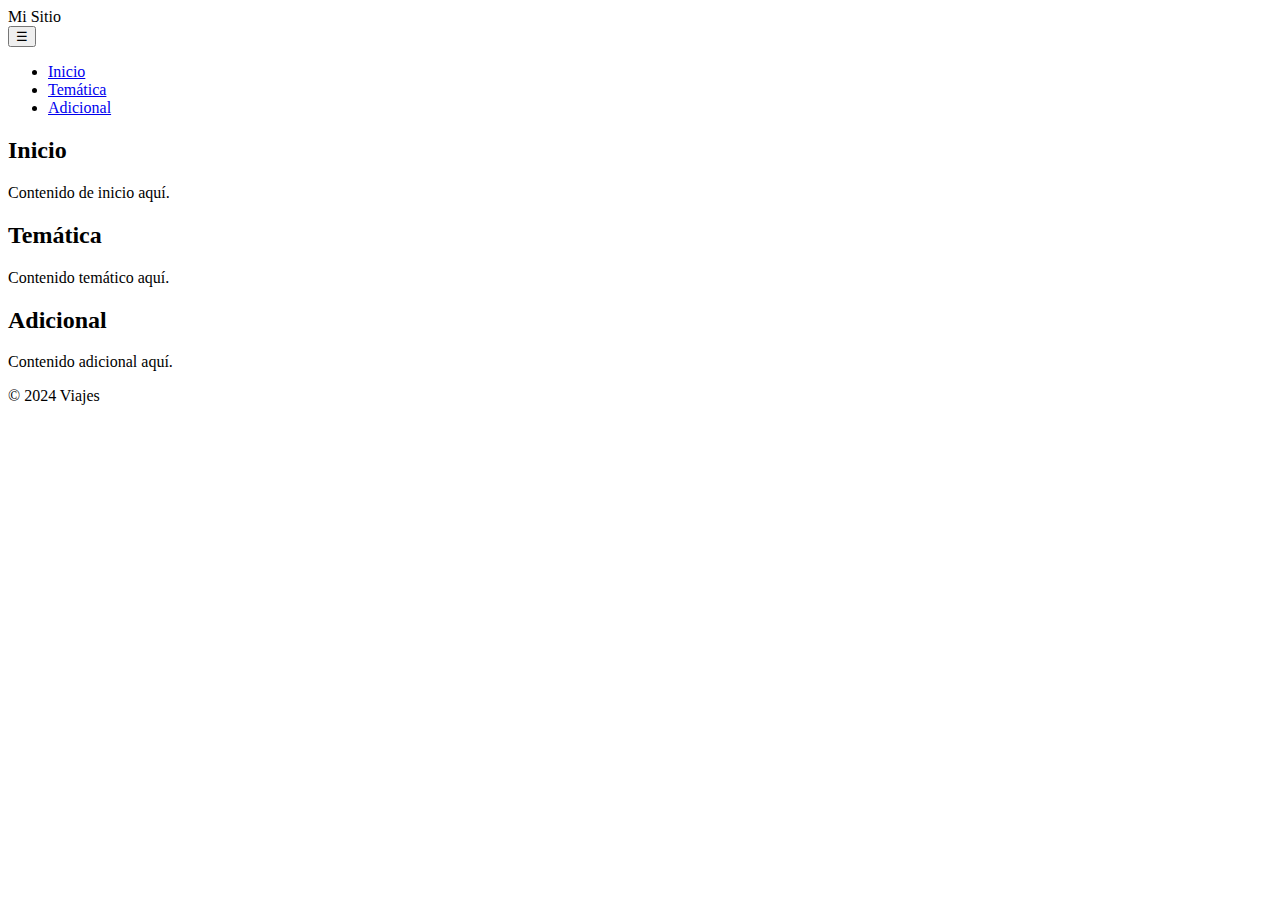
==== index.html @ 66168230 "se agrega header a html" ====
<!DOCTYPE html>
<html lang="en">
  <head>
    <meta charset="UTF-8" />
    <meta name="viewport" content="width=device-width, initial-scale=1.0" />
    <title>web-static</title>
    <link rel="stylesheet" href="styles.css" />
  </head>
  <body>
    <header>
      <div class="logo">Mi Sitio</div>
      <button class="toggle-button" id="toggle-button">☰</button>
      <nav id="nav-menu" class="nav-menu">
        <ul>
          <li><a href="index.html">Inicio</a></li>
          <li><a href="adicional.html">Temática</a></li>
          <li><a href="tematica.html">Adicional</a></li>
        </ul>
      </nav>
    </header>
    <main>
      <section id="inicio">
        <h2>Inicio</h2>
        <p>Contenido de inicio aquí.</p>
      </section>
      <section id="tematica">
        <h2>Temática</h2>
        <p>Contenido temático aquí.</p>
      </section>
      <section id="adicional">
        <h2>Adicional</h2>
        <p>Contenido adicional aquí.</p>
      </section>
    </main>
    <script src="script.js"></script>
    <footer class="text-center">
      <p>&copy; 2024 Viajes</p>
    </footer>
  </body>
</html>
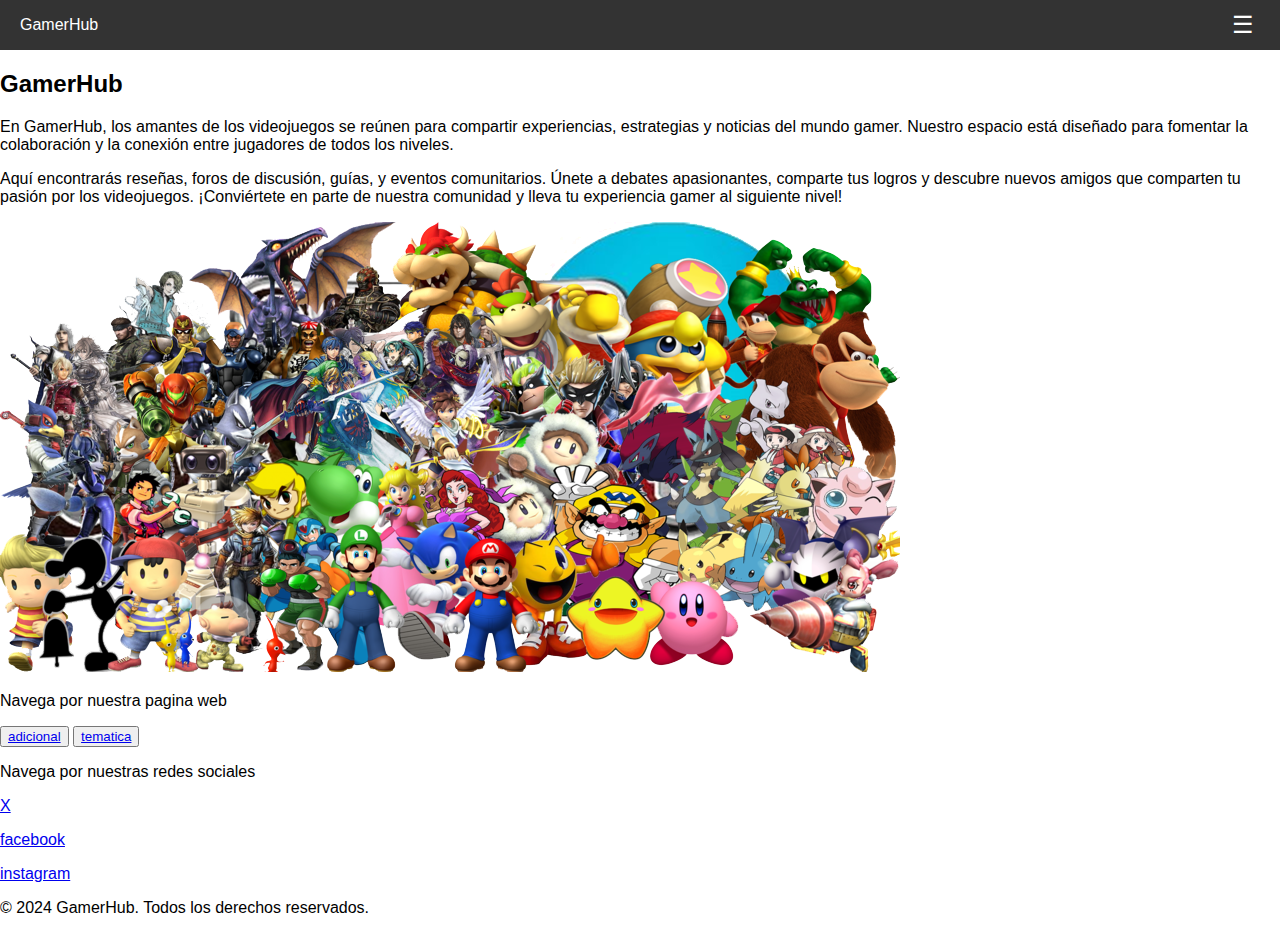
==== commit bbd4f918: "se agrega contenido y clases a pagina principal" ====
--- a/index.html
+++ b/index.html
@@ -4,11 +4,17 @@
     <meta charset="UTF-8" />
     <meta name="viewport" content="width=device-width, initial-scale=1.0" />
     <title>web-static</title>
+    <link rel="preconnect" href="https://fonts.googleapis.com" />
+    <link rel="preconnect" href="https://fonts.gstatic.com" crossorigin />
+    <link
+      href="https://fonts.googleapis.com/css2?family=Oxanium:wght@200..800&display=swap"
+      rel="stylesheet"
+    />
     <link rel="stylesheet" href="styles.css" />
   </head>
   <body>
     <header>
-      <div class="logo">Mi Sitio</div>
+      <div class="nombre">GamerHub</div>
       <button class="toggle-button" id="toggle-button">☰</button>
       <nav id="nav-menu" class="nav-menu">
         <ul>
@@ -20,21 +26,57 @@
     </header>
     <main>
       <section id="inicio">
-        <h2>Inicio</h2>
-        <p>Contenido de inicio aquí.</p>
-      </section>
-      <section id="tematica">
-        <h2>Temática</h2>
-        <p>Contenido temático aquí.</p>
-      </section>
-      <section id="adicional">
-        <h2>Adicional</h2>
-        <p>Contenido adicional aquí.</p>
+        <div class="inicio-content">
+          <div class="descripcion-content">
+            <h2 class="descripcion-nombre">GamerHub</h2>
+            <p class="descripcion">
+              En GamerHub, los amantes de los videojuegos se reúnen para
+              compartir experiencias, estrategias y noticias del mundo gamer.
+              Nuestro espacio está diseñado para fomentar la colaboración y la
+              conexión entre jugadores de todos los niveles.
+            </p>
+            <p class="descripcion">
+              Aquí encontrarás reseñas, foros de discusión, guías, y eventos
+              comunitarios. Únete a debates apasionantes, comparte tus logros y
+              descubre nuevos amigos que comparten tu pasión por los
+              videojuegos. ¡Conviértete en parte de nuestra comunidad y lleva tu
+              experiencia gamer al siguiente nivel!
+            </p>
+          </div>
+          <div class="imagen-container">
+            <img src="/img/klipartz.com.png" alt="Varios personajes" />
+          </div>
+        </div>
+        <div class="accesos-container">
+          <p class="center">Navega por nuestra pagina web</p>
+          <div class="botenes-container accesos">
+            <button class="acceso-boton">
+              <a href="adicional.html">adicional</a>
+            </button>
+            <button class="acceso-boton">
+              <a href="tematica.html">tematica</a>
+            </button>
+          </div>
+          <p class="center">Navega por nuestras redes sociales</p>
+          <div class="redes-container accesos">
+            <p class="red-container center">
+              <a href="https://x.com/alejand91422268 " class="social">X</a>
+            </p>
+            <p class="red-container center">
+              <a href="https://facebook.com/" class="social">facebook</a>
+            </p>
+            <p class="red-container center">
+              <a href="https://instagram.com/" class="social">instagram</a>
+            </p>
+          </div>
+        </div>
       </section>
     </main>
     <script src="script.js"></script>
-    <footer class="text-center">
-      <p>&copy; 2024 Viajes</p>
+    <footer>
+      <div class="footer-content">
+        <p>&copy; 2024 GamerHub. Todos los derechos reservados.</p>
+      </div>
     </footer>
   </body>
 </html>
--- a/styles.css
+++ b/styles.css
@@ -0,0 +1,61 @@
+body {
+  font-family: Arial, sans-serif;
+  margin: 0;
+  padding: 0;
+}
+
+header {
+  display: flex;
+  justify-content: space-between;
+  align-items: center;
+  background-color: #333;
+  color: white;
+  padding: 10px 20px;
+}
+
+.toggle-button {
+  background: none;
+  border: none;
+  color: white;
+  font-size: 24px;
+  cursor: pointer;
+  display: none;
+}
+
+.nav-menu {
+  display: flex;
+}
+
+.nav-menu ul {
+  list-style: none;
+  padding: 0;
+  margin: 0;
+  display: flex;
+}
+
+.nav-menu li {
+  margin: 0 15px;
+}
+
+.nav-menu a {
+  color: white;
+  text-decoration: none;
+}
+
+.nav-menu {
+  display: none;
+  flex-direction: column;
+  position: absolute;
+  top: 60px;
+  left: 0;
+  background-color: #333;
+  width: 100%;
+}
+
+.nav-menu.active {
+  display: flex;
+}
+
+.toggle-button {
+  display: block;
+}
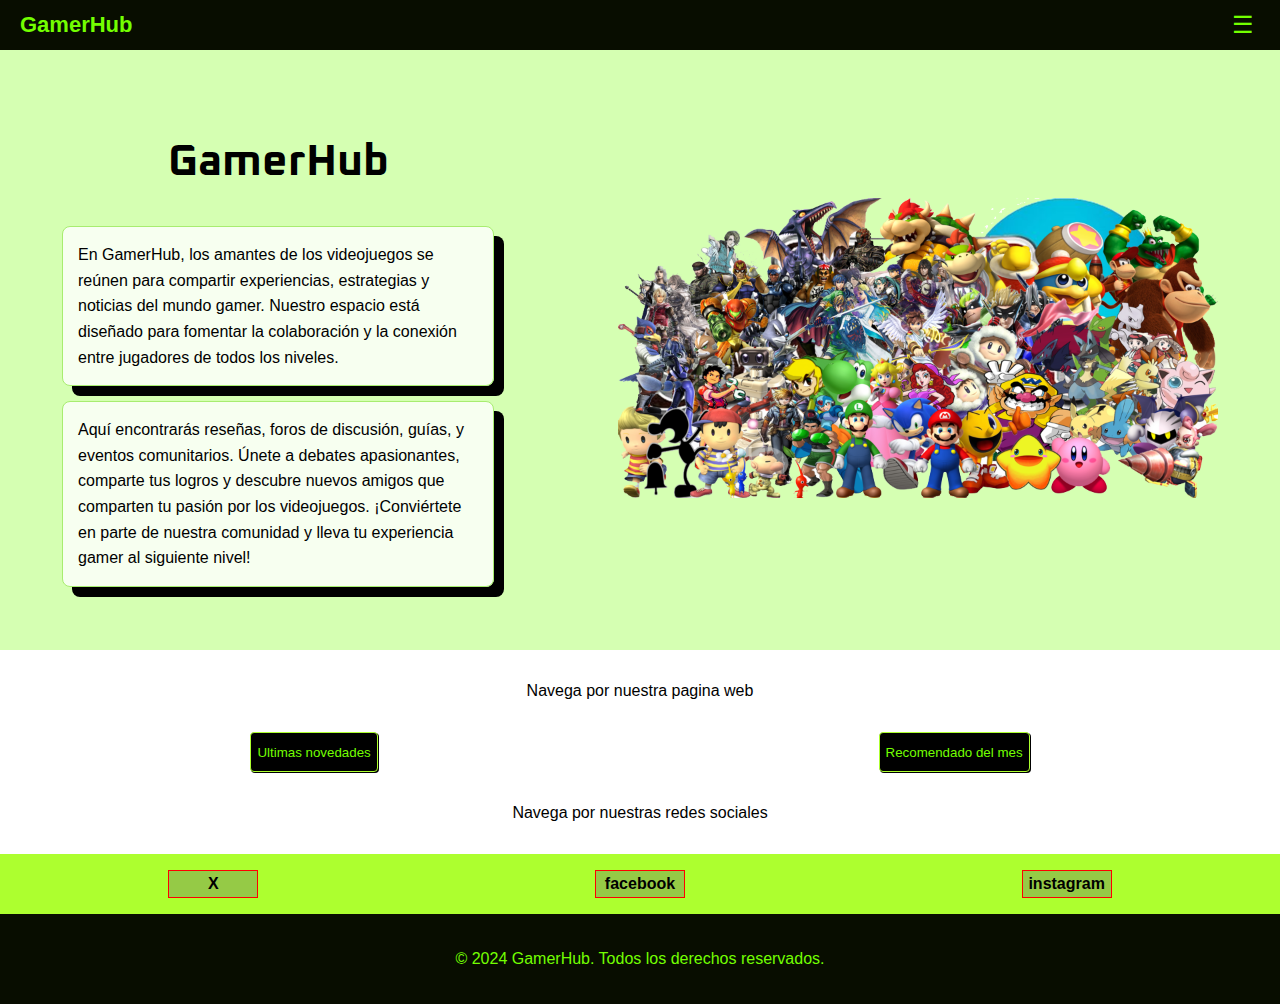
==== commit 1bc0cdb2: "se documenta index y cambios menores en styles" ====
--- a/index.html
+++ b/index.html
@@ -3,29 +3,34 @@
   <head>
     <meta charset="UTF-8" />
     <meta name="viewport" content="width=device-width, initial-scale=1.0" />
-    <title>web-static</title>
+    <title>web-static-inicio</title>
+    <!-- fuente de google -->
     <link rel="preconnect" href="https://fonts.googleapis.com" />
     <link rel="preconnect" href="https://fonts.gstatic.com" crossorigin />
     <link
       href="https://fonts.googleapis.com/css2?family=Oxanium:wght@200..800&display=swap"
       rel="stylesheet"
     />
+    <!-- css -->
     <link rel="stylesheet" href="styles.css" />
   </head>
   <body>
+    <!-- header -->
     <header>
       <div class="nombre">GamerHub</div>
       <button class="toggle-button" id="toggle-button">☰</button>
       <nav id="nav-menu" class="nav-menu">
         <ul>
           <li><a href="index.html">Inicio</a></li>
-          <li><a href="adicional.html">Temática</a></li>
-          <li><a href="tematica.html">Adicional</a></li>
+          <li><a href="adicional.html">Ultimas novedades</a></li>
+          <li><a href="tematica.html">Recomendado del mes</a></li>
         </ul>
       </nav>
     </header>
+    <!-- inicion de contenido -->
     <main>
       <section id="inicio">
+        <!-- contenido de inicio -->
         <div class="inicio-content">
           <div class="descripcion-content">
             <h2 class="descripcion-nombre">GamerHub</h2>
@@ -47,20 +52,21 @@
             <img src="/img/klipartz.com.png" alt="Varios personajes" />
           </div>
         </div>
+        <!-- accesos directos como botones -->
         <div class="accesos-container">
           <p class="center">Navega por nuestra pagina web</p>
           <div class="botenes-container accesos">
             <button class="acceso-boton">
-              <a href="adicional.html">adicional</a>
+              <a href="adicional.html">Ultimas novedades</a>
             </button>
             <button class="acceso-boton">
-              <a href="tematica.html">tematica</a>
+              <a href="tematica.html">Recomendado del mes</a>
             </button>
           </div>
           <p class="center">Navega por nuestras redes sociales</p>
           <div class="redes-container accesos">
             <p class="red-container center">
-              <a href="https://x.com/alejand91422268 " class="social">X</a>
+              <a href="https://x.com/alejand91422269 " class="social">X</a>
             </p>
             <p class="red-container center">
               <a href="https://facebook.com/" class="social">facebook</a>
@@ -72,7 +78,10 @@
         </div>
       </section>
     </main>
+    <!-- fin de seccion -->
+    <!-- script -->
     <script src="script.js"></script>
+    <!-- footer -->
     <footer>
       <div class="footer-content">
         <p>&copy; 2024 GamerHub. Todos los derechos reservados.</p>
--- a/styles.css
+++ b/styles.css
@@ -1,3 +1,5 @@
+/* tags */
+
 body {
   font-family: Arial, sans-serif;
   margin: 0;
@@ -8,15 +10,47 @@
   display: flex;
   justify-content: space-between;
   align-items: center;
-  background-color: #333;
-  color: white;
+  background-color: #080d00;
+  color: rgb(115, 255, 0);
   padding: 10px 20px;
+}
+
+footer {
+  background-color: #080d00;
+  color: rgb(115, 255, 0);
+  text-align: center;
+  padding: 20px 0;
+  position: relative;
+  bottom: 0;
+  width: 100%;
+}
+
+img {
+  width: 100%;
+  height: 100%;
+}
+
+a {
+  text-decoration: none;
+}
+
+/* clases de ayuda */
+
+.center {
+  text-align: center;
+}
+
+/* clases de navbar */
+
+.nombre {
+  font-size: 22px;
+  font-weight: bold;
 }
 
 .toggle-button {
   background: none;
   border: none;
-  color: white;
+  color: rgb(115, 255, 0);
   font-size: 24px;
   cursor: pointer;
   display: none;
@@ -24,13 +58,15 @@
 
 .nav-menu {
   display: flex;
+  border-top: 1px solid greenyellow;
 }
 
 .nav-menu ul {
   list-style: none;
-  padding: 0;
+  padding: 8px;
   margin: 0;
   display: flex;
+  justify-content: space-evenly;
 }
 
 .nav-menu li {
@@ -38,7 +74,7 @@
 }
 
 .nav-menu a {
-  color: white;
+  color: rgb(115, 255, 0);
   text-decoration: none;
 }
 
@@ -46,9 +82,9 @@
   display: none;
   flex-direction: column;
   position: absolute;
-  top: 60px;
+  top: 50px;
   left: 0;
-  background-color: #333;
+  background-color: #080d00;
   width: 100%;
 }
 
@@ -59,3 +95,99 @@
 .toggle-button {
   display: block;
 }
+
+/* clases de footer */
+
+.footer-content {
+  max-width: 800px;
+  margin: 0 auto;
+}
+
+/* index content class */
+
+.inicio-content {
+  display: flex;
+  justify-content: space-around;
+  align-items: center;
+  min-height: 600px;
+  background-color: #d5ffb2;
+  color: #000;
+}
+
+.descripcion-nombre {
+  text-align: center;
+  font-family: "Oxanium", sans-serif;
+  font-size: 44px;
+}
+
+.descripcion {
+  max-width: 400px;
+  line-height: 1.6;
+  margin: 15px 0;
+  background-color: rgba(255, 255, 255, 0.8);
+  padding: 15px;
+  border-radius: 8px;
+  box-shadow: 10px 10px black;
+  border: 1px solid rgb(168, 237, 112);
+}
+
+.imagen-container {
+  max-width: 600px;
+}
+
+.accesos-container {
+  display: flex;
+  flex-direction: column;
+  row-gap: 16px;
+  padding-top: 16px;
+}
+
+.accesos {
+  display: flex;
+  justify-content: space-around;
+}
+
+.acceso-boton {
+  background-color: #000;
+  border-radius: 4px;
+  border: 1px solid greenyellow;
+  box-shadow: 1px 1px black;
+  min-width: 80px;
+  min-height: 40px;
+}
+
+.acceso-boton:hover {
+  box-shadow: 4px 2px black;
+  cursor: pointer;
+}
+
+.acceso-boton a {
+  color: rgba(115, 255, 0, 1);
+}
+
+.redes-container {
+  background-color: greenyellow;
+}
+
+.red-container {
+  border: 1px solid red;
+  padding: 4px;
+  background-color: rgb(149, 202, 70);
+  min-width: 80px;
+}
+
+.red-container:hover {
+  cursor: pointer;
+  background-color: rgb(156, 188, 107);
+}
+
+.social {
+  color: black;
+  font-size: 16px;
+  font-weight: bold;
+}
+
+/* adicional context class */
+
+.recomendados-container {
+}
